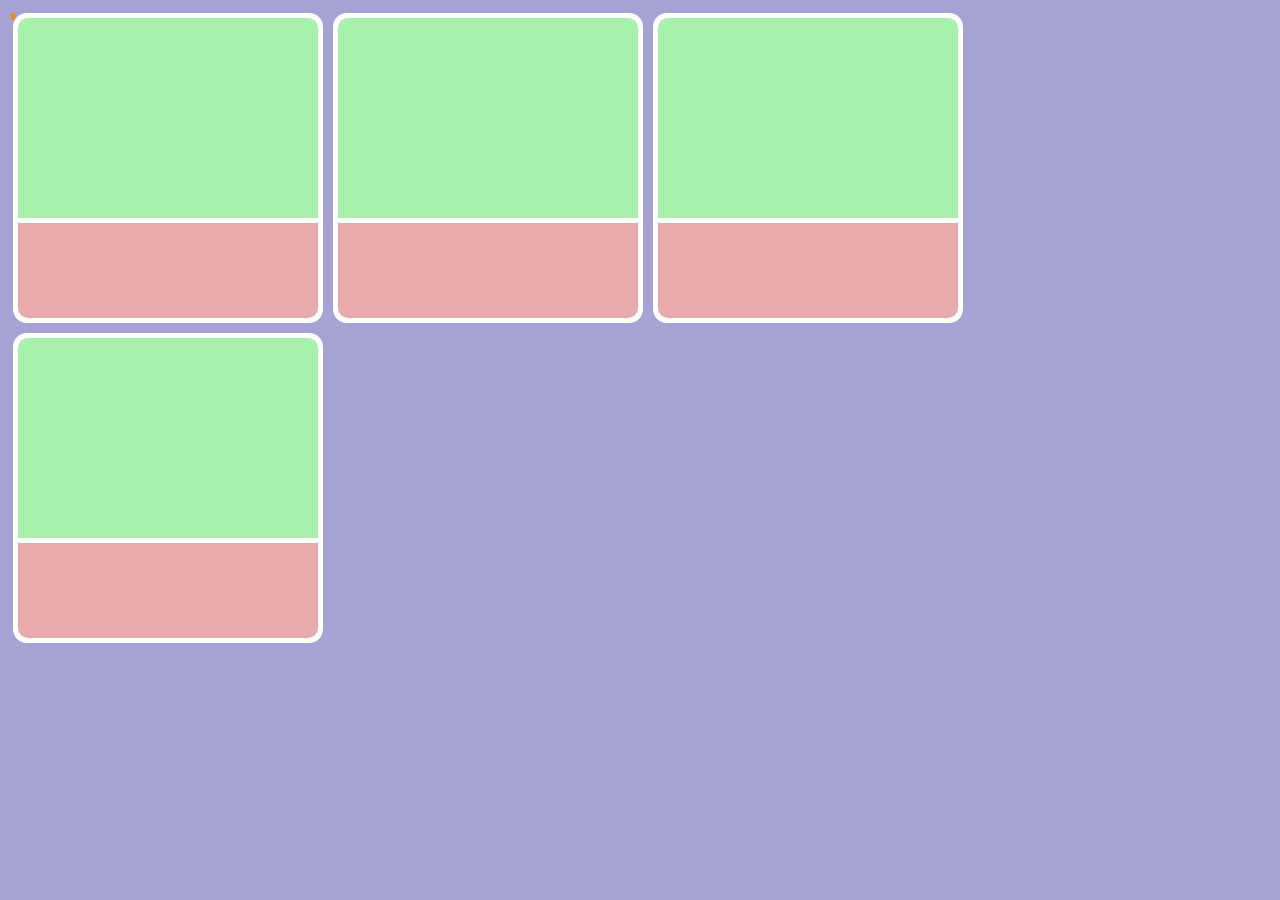
==== gallery-preview/index.html @ fdcf66a8 "gallery widget" ====
<!DOCTYPE html>
<html lang="en" >

<head>
  <meta charset="UTF-8">
  <title>square preview</title>
  
  
  
      <link rel="stylesheet" href="css/style.css">

  
</head>

<body>

  <div class="portfolio-container">
  <a class="mainlink"><div class=" square"><div class="preview"></div><div class="title"></div></div></a>
  <div class="square"><div class="preview"></div><div class="title"></div></div>
  <div class="square"><div class="preview"></div><div class="title"></div></div>
  <div class="square"><div class="preview"></div><div class="title"></div></div>
</div>


<div id="next-page">
  <div class="nextcontent">
    <h1>Title</h1>
    <p>
      <strong>OBJECTIVE:</strong>
      Lorem ipsum dolor sit amet, consectetur adipiscing elit, sed do 
    </p>
    <p>
      <strong>DESCRIPTION:</strong>
      eiusmod tempor incididunt ut labore et dolore magna aliqua. Ut enim ad minim veniam, quis nostrud exercitation ullamco laboris nisi ut aliquip ex ea commodo consequat. Duis aute irure dolor in reprehenderit in voluptate velit esse cillum dolore eu fugiat nulla pariatur. Excepteur sint occaecat cupidatat non proident, sunt in culpa qui officia deserunt mollit anim id est laborum
    </p>
    <a class="nextlink"> &#8592 GO BACK</a>
  </div>
</div>

<div class="blob">
<svg viewBox="-300 -300 600 600">
  <path d="M 133.3 -206 C 154.6 -168.1 141 -104.7 147.4 -55 C 153.8 -5.3 180.1 30.9 170 53.2 C 159.9 75.4 113.5 83.8 79.1 96.7 C 44.7 109.5 22.3 126.7 -16.2 149 C -54.7 171.2 -109.3 198.5 -123.4 179.1 C -137.5 159.6 -111.1 93.6 -97.7 51.4 C -84.3 9.3 -84 -9 -93 -45.4 C -102 -81.8 -120.4 -136.3 -106.4 -176.7 C -92.5 -217 -46.2 -243 4.9 -249.7 C 56 -256.5 112.1 -243.9 133.3 -206 Z"/>
</svg>
</div>
  <script src='https://cdnjs.cloudflare.com/ajax/libs/jquery/3.3.1/jquery.min.js'></script>

  

    <script  src="js/index.js"></script>




</body>

</html>
---- gallery-preview/css/style.css ----
body{background-color:#a6a3d4;display:flex;}
.portfolio-container{
  margin-left:0px;
  margin:auto;

}

.square,.preview,.title{
  width:300px;
  transition:all 700ms;
}
.square{
  height:300px;
  padding:5px;
  background-color:white;
  border-radius:14px;
  float:left;
  margin:5px;
}
.preview{
  height:200px;
  background-color:#a8f1ac;
  border-radius:10px 10px 0px 0px;
  transition: all 700ms, background-position 5000ms;
  background-image:url("http://juliaroga.com/wp-content/uploads/2019/02/type-writer.jpg");
  background-size:cover;
  background-position:top;
}
.title{
  height:95px;
  margin-top:5px;
  background-color:#e8aaaa;
  border-radius:0px 0px 10px 10px;
}

.square:hover{
  width:400px;
  height:600px;
}
.square:hover .preview{
  width:400px;
  height:500px;
  background-position:bottom;
}
.square:hover .title{
  width:400px;
  height:95px;
  background-color:#a8f1ac;
}


.maincontent, .nextcontent {
  display: none;
}


svg path {
  transition: d 0.35s;
  fill: rgb(254, 132, 14);
      animation:changeBlob 2s linear 15; 
}
svg {
  width: 10px;
  height: 10px;
}
.bigger-svg{
    animation:bigger 3s linear 1;
}
/* .path-animation{
    animation:changeBlob 2s linear 15; 
} */
.blob{
  position:absolute;
    transform-origin: center;
}




/* .animate-me{
  animation-name: change-shape;
  animation-duration: 2s;
  animation-iteration-count: 1;  
}

@keyframes change-shape{
  0%  { border-radius: 63% 37% 54% 46% / 55% 48% 52% 45%; } 
  9% { border-radius: 50% 60% 54% 46% / 49% 60% 40% 51%; } 
  38% { border-radius: 50% 50% 34% 66% / 56% 68% 32% 44%; } 
  56% { border-radius: 61% 39% 67% 33% / 70% 50% 50% 30%; } 
  80% { border-radius: 46% 54% 50% 50% / 35% 61% 39% 65%; } 
  100% { border-radius: 26% 24% 20% 20% / 25% 21% 29% 25%; } 
}  */


@keyframes changeBlob{
  0%{d: path("M 133.3 -206 C 154.6 -168.1 141 -104.7 147.4 -55 C 153.8 -5.3 180.1 30.9 170 53.2 C 159.9 75.4 113.5 83.8 79.1 96.7 C 44.7 109.5 22.3 126.7 -16.2 149 C -54.7 171.2 -109.3 198.5 -123.4 179.1 C -137.5 159.6 -111.1 93.6 -97.7 51.4 C -84.3 9.3 -84 -9 -93 -45.4 C -102 -81.8 -120.4 -136.3 -106.4 -176.7 C -92.5 -217 -46.2 -243 4.9 -249.7 C 56 -256.5 112.1 -243.9 133.3 -206 Z")}
  100%{d: path("M 133.3 -206 C 154.6 -168.1 141 -104.7 147.4 -55 C 153.8 -5.3 180.1 30.9 170 53.2 C 159.9 75.4 113.5 83.8 79.1 96.7 C 44.7 109.5 22.3 126.7 -16.2 149 C -54.7 171.2 -109.3 198.5 -123.4 179.1 C -137.5 159.6 -111.1 93.6 -97.7 51.4 C -84.3 9.3 -84 -9 -93 -45.4 C -102 -81.8 -120.4 -136.3 -106.4 -176.7 C -92.5 -217 -46.2 -243 4.9 -249.7 C 56 -256.5 112.1 -243.9 133.3 -206 Z")}
  25%{d: path("M 86.8 -117.3 C 110.1 -102.5 124.9 -74 121.4 -48.1 C 117.9 -22.2 96.1 0.9 99.2 44.9 C 102.4 88.9 130.5 153.7 118.2 166.6 C 105.8 179.6 52.9 140.8 18.6 115.2 C -15.7 89.6 -31.3 77.1 -73.7 73.9 C -116 70.7 -185 76.6 -213.6 53.9 C -242.2 31.3 -230.5 -19.9 -204.5 -56.1 C -178.5 -92.4 -138.4 -113.8 -101.9 -124.2 C -65.4 -134.7 -32.7 -134.4 -0.5 -133.7 C 31.7 -133 63.5 -132 86.8 -117.3 Z");}
  50%{d: path("M 138.2 -194.3 C 173.4 -164.7 192.3 -116.7 213.8 -65.8 C 235.2 -15 259.3 38.5 246.6 80.8 C 233.8 123.1 184.2 154.2 137 152.4 C 89.7 150.5 44.9 115.8 16.1 93.6 C -12.7 71.5 -25.5 62.1 -60.3 59.9 C -95.2 57.7 -152.2 62.9 -163.8 48.3 C -175.3 33.7 -141.4 -0.6 -121.5 -32.6 C -101.6 -64.5 -95.8 -94.2 -77.9 -129.3 C -60 -164.5 -30 -205.3 10.8 -220.1 C 51.5 -234.9 103.1 -223.8 138.2 -194.3 Z");}
  70%{d: path("M 133.9 -205.9 C 156.1 -168.1 144.6 -105.7 146.8 -57.5 C 149 -9.3 164.8 24.7 146.7 37.5 C 128.5 50.2 76.3 41.7 46.2 48.9 C 16.1 56.1 8 79.1 0.2 78.8 C -7.6 78.5 -15.3 55 -21.5 40 C -27.6 25.1 -32.4 18.6 -75.5 -2 C -118.6 -22.5 -200 -57 -221.9 -97.5 C -243.7 -138.1 -205.9 -184.7 -159 -214.5 C -112.1 -244.3 -56 -257.1 -0.1 -257 C 55.8 -256.9 111.7 -243.7 133.9 -205.9 Z");}
  60%{d: path("M 82.7 -149.6 C 87.7 -110.1 59.1 -60 72.2 -22.7 C 85.3 14.5 140.1 38.9 151.8 63.6 C 163.5 88.3 132 113.3 99.5 126.8 C 67 140.2 33.5 142.1 -1.1 143.6 C -35.7 145.1 -71.3 146.2 -103.3 132.6 C -135.4 119 -163.7 90.7 -175.1 56.7 C -186.4 22.7 -180.7 -17.1 -172.7 -60.5 C -164.7 -104 -154.3 -151.1 -125.2 -182.8 C -96 -214.5 -48 -230.7 -4.6 -224.4 C 38.8 -218.1 77.6 -189.1 82.7 -149.6 Z");}
  80%{d: path("M 113.8 -169.8 C 147.2 -132.3 173.9 -98.8 182.7 -61.7 C 191.5 -24.7 182.3 15.8 156.6 37.3 C 130.9 58.8 88.7 61.4 59.8 76 C 31 90.6 15.5 117.3 -8.3 128.8 C -32.1 140.2 -64.3 136.5 -109.1 127 C -154 117.6 -211.6 102.5 -217.4 73.3 C -223.2 44.1 -177.2 0.7 -152.2 -41.2 C -127.3 -83.2 -123.3 -123.7 -101.4 -164.9 C -79.5 -206.2 -39.8 -248.1 0.2 -248.3 C 40.2 -248.6 80.3 -207.2 113.8 -169.8 Z");}
}

@keyframes bigger{
  0%{transform:scale(0,0); width:0px;height:0px;}
  100%{transform:scale(210,210); width:250px;height:250px;}
}
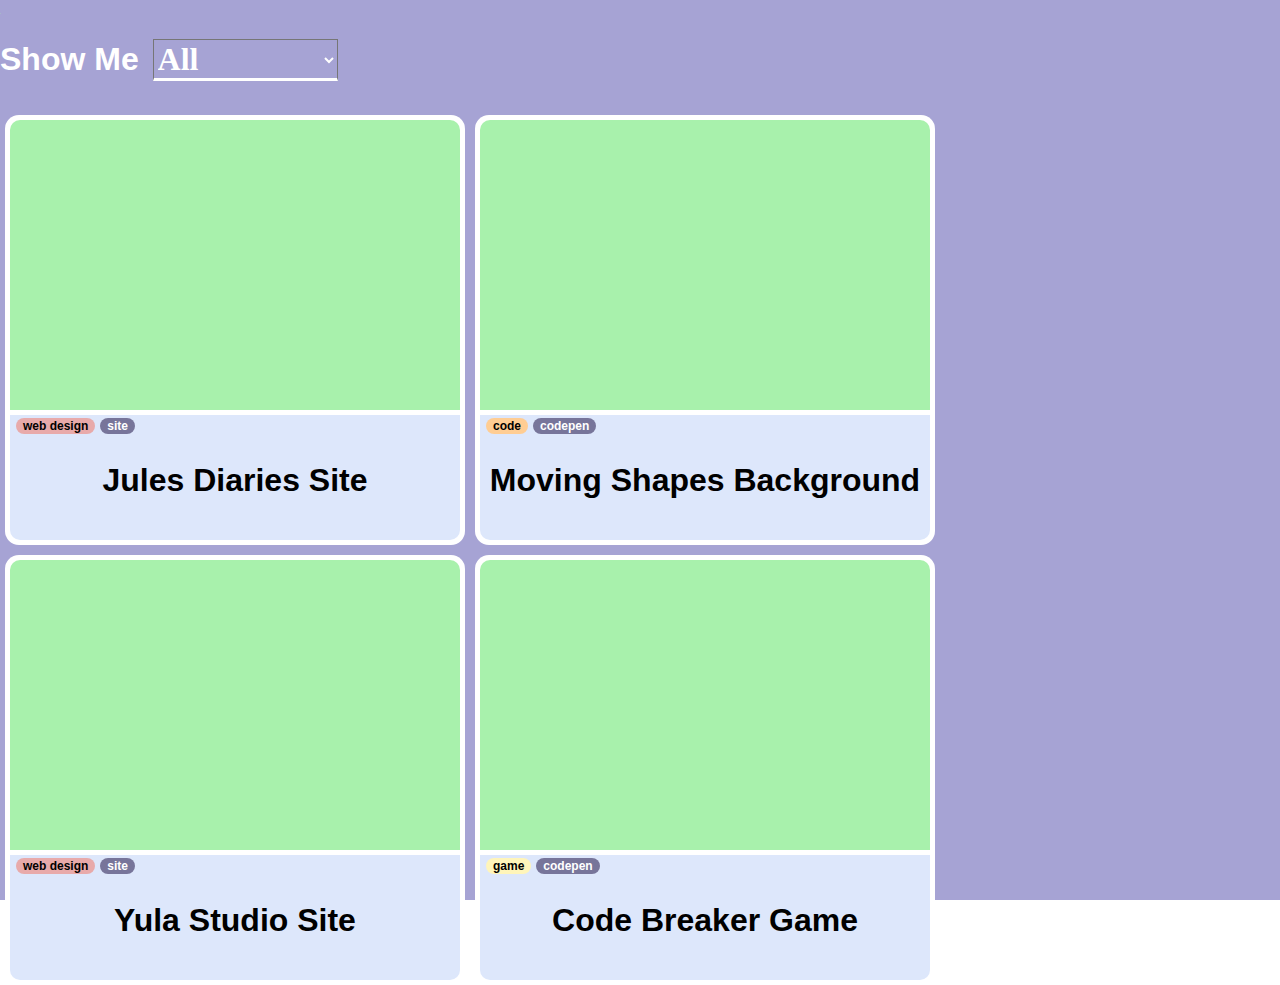
==== commit b2b7a11e: "changes to gallery preview" ====
--- a/gallery-preview/index.html
+++ b/gallery-preview/index.html
@@ -14,33 +14,106 @@
 
 <body>
 
-  <div class="portfolio-container">
-  <a class="mainlink"><div class=" square"><div class="preview"></div><div class="title"></div></div></a>
-  <div class="square"><div class="preview"></div><div class="title"></div></div>
-  <div class="square"><div class="preview"></div><div class="title"></div></div>
-  <div class="square"><div class="preview"></div><div class="title"></div></div>
-</div>
+  <div id="portfolio-widget">
 
 
-<div id="next-page">
-  <div class="nextcontent">
-    <h1>Title</h1>
-    <p>
-      <strong>OBJECTIVE:</strong>
-      Lorem ipsum dolor sit amet, consectetur adipiscing elit, sed do 
-    </p>
-    <p>
-      <strong>DESCRIPTION:</strong>
-      eiusmod tempor incididunt ut labore et dolore magna aliqua. Ut enim ad minim veniam, quis nostrud exercitation ullamco laboris nisi ut aliquip ex ea commodo consequat. Duis aute irure dolor in reprehenderit in voluptate velit esse cillum dolore eu fugiat nulla pariatur. Excepteur sint occaecat cupidatat non proident, sunt in culpa qui officia deserunt mollit anim id est laborum
-    </p>
-    <a class="nextlink"> &#8592 GO BACK</a>
+  <div class="portfolio-container"> 
+    <div class="picker">
+      <h1>Show Me
+        <select>
+          <option value="all">All</option>
+          <option value="webdesign">Web Design</option>
+          <option value="code">Code</option>
+<!--           <option value="design">Design</option> -->
+          <option value="game">Game</option>
+<!--           <option value="app">App</option> -->
+<!--           <option value="experement">Experement</option> -->
+          <option value="codepen">Codepen</option>
+<!--           <option value="github">Github</option> -->
+          <option value="site">Site</option>
+<!--           <option value="behance">Behance</option> -->
+        </select></h1>
+    </div>
+
+    <div class="square webdesign site" id="shop-jules-diaries-site">
+      <div class="square-preview" style="background-image:url('http://juliaroga.com/wp-content/uploads/2019/02/shop-jules-diaries.jpg')"></div>
+      <div class="square-title"><div class="square-label"></div><h1>Jules Diaries Site</h1></div>
+    </div>
+    <div class="square code codepen" id="moving-shapes">
+      <div class="square-preview" style="background-image:url('https://s3-us-west-2.amazonaws.com/i.cdpn.io/2905455.bZNyBJ.9209e17a-fcd5-4363-b922-daea09e22a4e.png')"></div>
+      <div class="square-title"><div class="square-label"></div><h1>Moving Shapes Background</h1></div>
+    </div>
+    <div class="square webdesign site" id="yula-studio-site">
+      <div class="square-preview" style="background-image:url('http://juliaroga.com/wp-content/uploads/2019/02/yula.jpg')"></div>
+      <div class="square-title"><div class="square-label"></div><h1>Yula Studio Site</h1></div>
+    </div>
+    <div class="square game codepen" id="code-breaker-game">
+      <div class="square-preview" style="background-image:url('https://s3-us-west-2.amazonaws.com/i.cdpn.io/2905455.ommqdV.ae31c34f-eafb-4950-8136-fe7523bd5e39.png')"></div>
+      <div class="square-title"><div class="square-label"></div><h1>Code Breaker Game</h1></div>
+    </div>
+
+
   </div>
-</div>
 
-<div class="blob">
-<svg viewBox="-300 -300 600 600">
-  <path d="M 133.3 -206 C 154.6 -168.1 141 -104.7 147.4 -55 C 153.8 -5.3 180.1 30.9 170 53.2 C 159.9 75.4 113.5 83.8 79.1 96.7 C 44.7 109.5 22.3 126.7 -16.2 149 C -54.7 171.2 -109.3 198.5 -123.4 179.1 C -137.5 159.6 -111.1 93.6 -97.7 51.4 C -84.3 9.3 -84 -9 -93 -45.4 C -102 -81.8 -120.4 -136.3 -106.4 -176.7 C -92.5 -217 -46.2 -243 4.9 -249.7 C 56 -256.5 112.1 -243.9 133.3 -206 Z"/>
-</svg>
+
+
+
+  <div class="blob">
+    <svg viewBox="-300 -300 600 600">
+      <path d="M 133.3 -206 C 154.6 -168.1 141 -104.7 147.4 -55 C 153.8 -5.3 180.1 30.9 170 53.2 C 159.9 75.4 113.5 83.8 79.1 96.7 C 44.7 109.5 22.3 126.7 -16.2 149 C -54.7 171.2 -109.3 198.5 -123.4 179.1 C -137.5 159.6 -111.1 93.6 -97.7 51.4 C -84.3 9.3 -84 -9 -93 -45.4 C -102 -81.8 -120.4 -136.3 -106.4 -176.7 C -92.5 -217 -46.2 -243 4.9 -249.7 C 56 -256.5 112.1 -243.9 133.3 -206 Z"/>
+    </svg>
+  </div>
+
+  <div id="more-info">
+    <div class="close-content">x</div>
+    <div class="morecontent" id="shop-jules-diaries-site-more">
+      <img src="http://juliaroga.com/wp-content/uploads/2019/02/shop-jules-diaries.jpg">
+      <h1>Shop Jules Diaries Site</h1>
+      <p>
+        <strong>OBJECTIVE:</strong>
+        Design a site for a womens' accessory company 
+      </p>
+      <!--       <p>
+<strong>DESCRIPTION:</strong>
+eiusmod tempor incididunt ut labore et dolore magna aliqua. Ut enim ad minim veniam, quis nostrud exercitation ullamco laboris nisi ut aliquip ex ea commodo consequat. Duis aute irure dolor in reprehenderit in voluptate velit esse cillum dolore eu fugiat nulla pariatur. Excepteur sint occaecat cupidatat non proident, sunt in culpa qui officia deserunt mollit anim id est laborum
+</p> -->
+    </div>
+    <div class="morecontent" id="code-breaker-game-more">
+      <div class="codepen-container"><p class="codepen" data-height="667" data-theme-id="light" data-default-tab="result" data-user="rjulia23" data-slug-hash="ommqdV" style="height: 667px; box-sizing: border-box; display: flex; align-items: center; justify-content: center; border: 2px solid black; margin: 1em 0; padding: 1em;" data-pen-title="Code Breaker Game">
+        <span>See the Pen <a href="https://codepen.io/rjulia23/pen/ommqdV/">
+          Code Breaker Game</a> by rjulia23 (<a href="https://codepen.io/rjulia23">@rjulia23</a>)
+          on <a href="https://codepen.io">CodePen</a>.</span>
+        </p>
+        <script async src="https://static.codepen.io/assets/embed/ei.js"></script></div>
+      <h1>Code Breaker Game</h1>
+    </div>
+    <div class="morecontent" id="moving-shapes-more">
+      <div class="codepen-container">
+        <p class="codepen" data-height="451" data-theme-id="0" data-default-tab="result" data-user="rjulia23" data-slug-hash="bZNyBJ" data-preview="true" style="height: 451px; box-sizing: border-box; display: flex; align-items: center; justify-content: center; border: 2px solid black; margin: 1em 0; padding: 1em;" data-pen-title="moving shapes">
+          <span>See the Pen <a href="https://codepen.io/rjulia23/pen/bZNyBJ/">
+            moving shapes</a> by rjulia23 (<a href="https://codepen.io/rjulia23">@rjulia23</a>)
+            on <a href="https://codepen.io">CodePen</a>.</span>
+        </p>
+        <script async src="https://static.codepen.io/assets/embed/ei.js"></script>
+      </div>
+      <h1>Moving Shapes Background</h1>
+      <p>
+        <strong>OBJECTIVE:</strong>
+        create a background for the top of this site 
+      </p>
+      <p>
+        <strong>DESCRIPTION:</strong>
+        a paralax background using HTML, CSS and Javascript
+      </p>
+    </div>
+    <div class="morecontent" id="yula-studio-site-more">
+      <h1>Yula Studio Site</h1>
+      <p><strong>OBJECTIVE:</strong>Create a site for a social media manager</p>
+      <!--       <p><strong>DESCRIPTION:</strong>eiusmod tempor incididunt ut labore et dolore magna aliqua. Ut enim ad minim veniam, quis nostrud exercitation ullamco laboris nisi ut aliquip ex ea commodo consequat. Duis aute irure dolor in reprehenderit in voluptate velit esse cillum dolore eu fugiat nulla pariatur. Excepteur sint occaecat cupidatat non proident, sunt in culpa qui officia deserunt mollit anim id est laborum</p> -->
+      <a href="">visit site --></a>
+    </div>
+  </div>
+
 </div>
   <script src='https://cdnjs.cloudflare.com/ajax/libs/jquery/3.3.1/jquery.min.js'></script>
 
--- a/gallery-preview/css/style.css
+++ b/gallery-preview/css/style.css
@@ -1,24 +1,37 @@
-body{background-color:#a6a3d4;display:flex;}
+body{  margin:0px;
+  padding:0px; }
+#portfolio-widget{
+  color:black;
+  background-color:#a6a3d4;
+  font-family: 'Poppins',sans-serif; 
+  font-weight:600 ;
+  width:100vw;
+  height:100vh;
+  display:flex;
+  margin:0px;
+  padding:0px;
+}
+
 .portfolio-container{
-  margin-left:0px;
-  margin:auto;
-
-}
-
-.square,.preview,.title{
-  width:300px;
+  margin:10px auto;
+  clear:all;
+}
+
+/*squares*/
+.square,.square-preview,.square-title{
+  width:450px;
   transition:all 700ms;
 }
 .square{
-  height:300px;
+  height:420px;
   padding:5px;
   background-color:white;
   border-radius:14px;
   float:left;
   margin:5px;
 }
-.preview{
-  height:200px;
+.square-preview{
+  height:290px;
   background-color:#a8f1ac;
   border-radius:10px 10px 0px 0px;
   transition: all 700ms, background-position 5000ms;
@@ -26,73 +39,112 @@
   background-size:cover;
   background-position:top;
 }
-.title{
-  height:95px;
+.square-title{
+  height:125px;
   margin-top:5px;
-  background-color:#e8aaaa;
+  background-color:#dde7fb;
   border-radius:0px 0px 10px 10px;
-}
-
+  display:flex;
+}
+.square-title h1{
+    padding-top:5px;
+  font-weight:600;
+  text-align:center;
+  color:black;
+  clear:left;
+  margin:auto;
+}
 .square:hover{
-  width:400px;
+  width:475px !important;
   height:600px;
 }
-.square:hover .preview{
-  width:400px;
+.square:hover .square-preview{
+  width:475px !important;
   height:500px;
   background-position:bottom;
 }
-.square:hover .title{
-  width:400px;
+.square:hover .square-title{
+  width:475px !important;
   height:95px;
   background-color:#a8f1ac;
 }
-
-
-.maincontent, .nextcontent {
-  display: none;
-}
-
-
+.square:hover .square-title h1{
+  color:black;
+}
+/*labels*/
+.square-label::before,.square-label::after {
+  font-size:12px;
+  padding:1px 7px;
+  color:black;
+  border-radius:90px;
+  margin-left:5px;
+}
+.square-label::after{
+  background-color:#77759a;
+  color:white;
+}
+.square-label{
+  padding:1px;
+  margin-bottom:5px;
+  float:left;
+    position:absolute;
+}
+.webdesign .square-label::before{
+  content:'web design';
+  background-color:#E8AAAA;
+}
+.design .square-label::before{
+  content:'design';
+  background-color:#E8A9BD;
+}
+.code .square-label::before{
+  content:'code';
+  background-color:#FFCD93;
+}
+.game .square-label::before{
+  content:'game';
+  background-color:#FFF5BA;
+}
+.app .square-label::before{
+  content:'app';
+  background-color:#DCE6FB;
+}
+.experement .square-label::before{
+  content:'experement';
+  background-color:#FFDE9E;
+}
+.behance .square-label::after{
+  content:'behance';
+
+}
+.github .square-label::after{
+  content:'github';
+
+}
+.codepen .square-label::after{
+  content:'codepen';
+}
+.site .square-label::after{
+  content:'site';
+}
+
+/*blob*/
 svg path {
   transition: d 0.35s;
-  fill: rgb(254, 132, 14);
-      animation:changeBlob 2s linear 15; 
+  fill: #a8f1ac;
+  animation:changeBlob 2s linear 15; 
 }
 svg {
-  width: 10px;
-  height: 10px;
+  width: 1px;
+  height: 1px;
 }
 .bigger-svg{
-    animation:bigger 3s linear 1;
-}
-/* .path-animation{
-    animation:changeBlob 2s linear 15; 
-} */
+  animation:bigger 2000ms ease-in 1;
+}
 .blob{
   position:absolute;
-    transform-origin: center;
-}
-
-
-
-
-/* .animate-me{
-  animation-name: change-shape;
-  animation-duration: 2s;
-  animation-iteration-count: 1;  
-}
-
-@keyframes change-shape{
-  0%  { border-radius: 63% 37% 54% 46% / 55% 48% 52% 45%; } 
-  9% { border-radius: 50% 60% 54% 46% / 49% 60% 40% 51%; } 
-  38% { border-radius: 50% 50% 34% 66% / 56% 68% 32% 44%; } 
-  56% { border-radius: 61% 39% 67% 33% / 70% 50% 50% 30%; } 
-  80% { border-radius: 46% 54% 50% 50% / 35% 61% 39% 65%; } 
-  100% { border-radius: 26% 24% 20% 20% / 25% 21% 29% 25%; } 
-}  */
-
-
+  transform-origin: center;
+}
 @keyframes changeBlob{
   0%{d: path("M 133.3 -206 C 154.6 -168.1 141 -104.7 147.4 -55 C 153.8 -5.3 180.1 30.9 170 53.2 C 159.9 75.4 113.5 83.8 79.1 96.7 C 44.7 109.5 22.3 126.7 -16.2 149 C -54.7 171.2 -109.3 198.5 -123.4 179.1 C -137.5 159.6 -111.1 93.6 -97.7 51.4 C -84.3 9.3 -84 -9 -93 -45.4 C -102 -81.8 -120.4 -136.3 -106.4 -176.7 C -92.5 -217 -46.2 -243 4.9 -249.7 C 56 -256.5 112.1 -243.9 133.3 -206 Z")}
   100%{d: path("M 133.3 -206 C 154.6 -168.1 141 -104.7 147.4 -55 C 153.8 -5.3 180.1 30.9 170 53.2 C 159.9 75.4 113.5 83.8 79.1 96.7 C 44.7 109.5 22.3 126.7 -16.2 149 C -54.7 171.2 -109.3 198.5 -123.4 179.1 C -137.5 159.6 -111.1 93.6 -97.7 51.4 C -84.3 9.3 -84 -9 -93 -45.4 C -102 -81.8 -120.4 -136.3 -106.4 -176.7 C -92.5 -217 -46.2 -243 4.9 -249.7 C 56 -256.5 112.1 -243.9 133.3 -206 Z")}
@@ -102,8 +154,73 @@
   60%{d: path("M 82.7 -149.6 C 87.7 -110.1 59.1 -60 72.2 -22.7 C 85.3 14.5 140.1 38.9 151.8 63.6 C 163.5 88.3 132 113.3 99.5 126.8 C 67 140.2 33.5 142.1 -1.1 143.6 C -35.7 145.1 -71.3 146.2 -103.3 132.6 C -135.4 119 -163.7 90.7 -175.1 56.7 C -186.4 22.7 -180.7 -17.1 -172.7 -60.5 C -164.7 -104 -154.3 -151.1 -125.2 -182.8 C -96 -214.5 -48 -230.7 -4.6 -224.4 C 38.8 -218.1 77.6 -189.1 82.7 -149.6 Z");}
   80%{d: path("M 113.8 -169.8 C 147.2 -132.3 173.9 -98.8 182.7 -61.7 C 191.5 -24.7 182.3 15.8 156.6 37.3 C 130.9 58.8 88.7 61.4 59.8 76 C 31 90.6 15.5 117.3 -8.3 128.8 C -32.1 140.2 -64.3 136.5 -109.1 127 C -154 117.6 -211.6 102.5 -217.4 73.3 C -223.2 44.1 -177.2 0.7 -152.2 -41.2 C -127.3 -83.2 -123.3 -123.7 -101.4 -164.9 C -79.5 -206.2 -39.8 -248.1 0.2 -248.3 C 40.2 -248.6 80.3 -207.2 113.8 -169.8 Z");}
 }
-
 @keyframes bigger{
   0%{transform:scale(0,0); width:0px;height:0px;}
-  100%{transform:scale(210,210); width:250px;height:250px;}
-}+  50%{transform:scale(20,20); width:50px;height:50px;}
+  100%{transform:scale(100,100); width:100px;height:100px;}
+}
+
+/*more info boxes*/
+#more-info{
+  background-color:white;
+  height:90vh;
+  width:0px;
+  z-index:100;
+  margin:auto;
+  display:none;
+  border-radius:14px;
+  padding:20px;
+  font-family: poppins, sans-serif;
+  margin-top:40px;
+overflow:hidden;
+}
+.morecontent{
+  display:none;
+    height:90vh;
+    overflow-y:scroll;
+}
+.close-content{
+  font-family: arial, sans-serif;
+  font-size:25px;
+  cursor: pointer;
+  float:right;
+  margin-right:30px;
+}
+.morecontent img{
+  width:50%;
+  float:left;
+}
+.morecontent img + h1{
+  padding-top:10px;
+  width:50%;
+    float:left;
+}
+
+/*show me*/
+.picker{
+  width:100%;
+  margin:0px auto;
+  height:100px;
+  display:flex;
+}
+.picker h1{
+  float:left;
+  margin:auto 0px;
+  color:white;
+}
+.picker select{
+  margin:auto 5px;
+  font-size: inherit; 
+  font-weight: 600;
+  font-family: Poppins;
+  background-color: transparent;
+  border-bottom: solid white;
+  color:white;
+}
+.picker option{
+  font-size: inherit; 
+  font-weight: 600;
+  font-family: Poppins;
+  color:white;
+  background-color:#7a9aea;
+}
